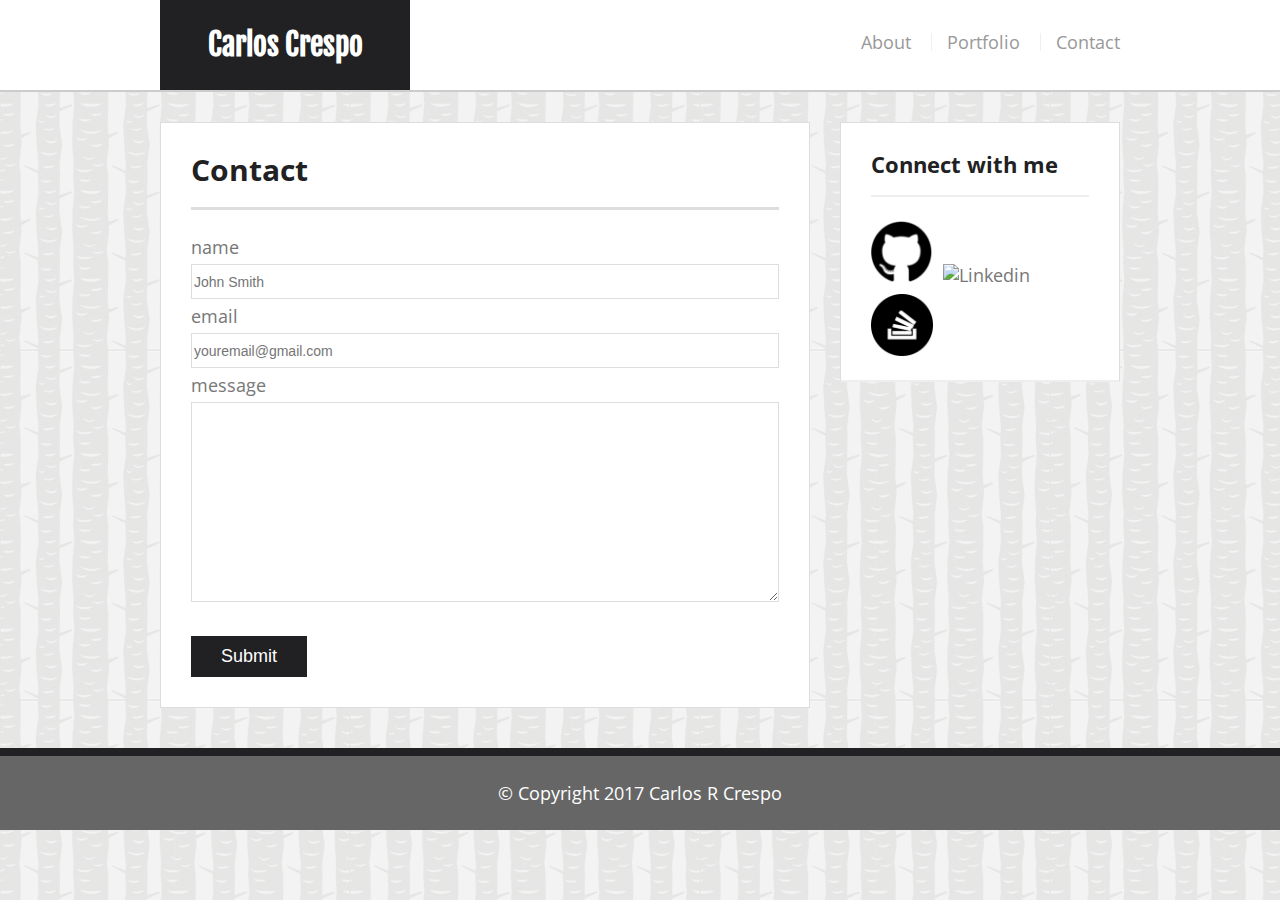
==== contact.html @ 59a84730 "first commit" ====
<!DOCTYPE html>
<html>
<head>
	<title>Contact</title>
	<link rel="stylesheet" type="text/css" href="assets/css/reset.css">
	<link rel="stylesheet" type="text/css" href="assets/css/style.css">
	<link href="https://fonts.googleapis.com/css?family=Fjalla+One|Open+Sans+Condensed:300" rel="stylesheet">

</head>
<body>
	<header id="masthead">
		<div class="container">
			<a href="index.html" id="logo">Carlos Crespo</a>
			<nav>
				<a href="index.html">About</a>
				<a href="portfolio.html">Portfolio</a>
				<a href="contact.html">Contact</a>
			</nav>
		</div>
	</header>

	
	<div id="main container" class="container">
		<section class="main-container">
			<h1>Contact</h1>

			<form id="contact form">
				<ul>
					<li>
						<label for="Name">name</label>
						<input type="text" name="name" id="name" placeholder="John Smith" required="required">
					</li>
					<li>
						<label for="email">email</label>
						<input type="text" name="email" id="email" placeholder="youremail@gmail.com" required="required">
					</li>
					<li>
						<label for="message">message</label>
						<textarea id="message" name="message" required="required"></textarea>
					</li>
				</ul>
				<br>
				<input type="submit" name="submit">
			</form>



		</section>

		<section class="sidebar">
			<div id="connect">
				<h2>Connect with me</h2>

				<img src="assets/images/github-128.png" class="social" alt="Github">
				<img src="assets/images/Linkedin-128.png" class="social" alt="Linkedin">
				<img src="assets/images/stackoverflow-128.png" class="social" alt="Stack Overflow">
			</div>
		</section>
	</div>

	<footer>
		<div class="container">
			&copy; Copyright 2017 Carlos R Crespo
		</div>
	</footer>


</body>
</html>
---- assets/css/style.css ----
* {
box-sizing: border-box;
}


body {
background: url('../images/tree_bark.png');
font-size: 18px;
line-height: 34px;
font-family: 'Open Sans Condensed', sans-serif;
color: #777;
}

.container {
	width: 100%;
	max-width: 960px;
	margin: 0 auto;
	clear: both;
}

h1, h2, h3, p {
	margin-bottom: 20px;
}

p:last-child {
	margin-bottom: 0px;
}

h1, h2, h3 {
	font-family: 'Open Sans Condensed', Times, Times New Roman, serif;
	font-weight: 700;
	color: #212123;
}

h1 {
	font-size: 30px;
	font-style: 
	line-height: 49px;
	border-bottom: 3px solid #ddd;
	padding-bottom: 20px;
}

h2, h3 {
	font-size: 22px;
}

/*header*/

#masthead {
	background: #fff;
	margin: 0 0 30px;
	z-index: 99;
	color: #fff;
	overflow: auto;
	border-bottom: 2px solid #ccc;
	position: fixed
	width: 100%;
}

#logo {
	width: 250px;
	height: 90;
	background: #212123;
	float: left;
	font-family: 'Fjalla One', sans-serif;
	text-align: center;
	line-height: 90px;
	color: #fff;
	font-weight: 700;
	font-size: 30px;
	text-decoration: none;
}

nav {
	float: right;
	margin-top: 25px;
}

nav a {
	color: #999;
	text-decoration: none;
	margin-left: 15px;
	display: inline-block;
	border-left: 1px solid #efefef;
	padding-left: 15px;
	line-height: 18px;
}

nav a:first-child {
	border-left: 0 none;
}
/*main*/
#main-container {
	padding-top: 130px;
}

.main-container {
	background: #fff;
	padding: 30px;
	margin: 0 0 40px 0;
	width: 100%;
	max-width: 650px;
	float: left;
	border: 1px solid #ddd;
}

.auth-image {
	width: 200px;
	height: auto;
	margin-top: 10px;
	border-radius: 15px;
	float: left;
	margin-right: 25px;
}

/*sidebar*/
.sidebar {
	background: #fff;
	padding: 30px;
	width: 100%;
	max-width: 280px;
	float: right;
	border: 1px solid #ddd;
	margin-bottom: 20px;
}

h3, .sidebar, h2 {
	border-bottom: 2px solid #eee;
	padding-bottom: 20px;
	margin-bottom: 15px;
	line-height: 22px;
}

.social {
	width: 62px;
	height: 62px;
	margin-top: 8px;
	margin-right: 5px;
}

.social: last-child {
	margin-right: 0;
}

/*footer*/

footer {
	background: #666;
	color: #fff;
	padding: 20PX 0;
	clear: both;
	border-top: 8px solid #212123;
	color: #ccc
	font-size: 12px;
	text-align: center;
}

/*portfolio*/
.work {
	width: 274px;
	overflow: auto;
	position: relative;
	float: left;
	margin: 20px 0 20px;
}

.work:nth-child(even) {
	margin-right: 40px;
}

.work img {
	width: 100%;
	border: 0 none;
	opacity: .8;
}

.work h3 {
	border-bottom: 0;
	background: #212123;
	color: #fff;
	text-align: center;
	position: absolute;
	bottom: 20px;
	padding: 15px;
	width: 100%;
	line-height: 30px;
	margin-bottom: 0;
	font-weight: 300;
}

/*contact*/

#contact-form ul {
	margin-bottom: 20px;
}

label,
input[type=text],
input[type=email],
textarea {
	display: block;
	width: 100%;
}

input[type=text],
input[type=email],
textarea {
	height: 35px;
	border: 1px solid #ddd;
	padding: : 0 10px;
	font-size: 14px;
}

textarea {
	height: 200px;
}

input[type=submit] {
	background: #212123;
	border: 0 none;
	color: #fff;
	font-size: 18px;
	padding: 10px 30px;
	cursor: pointer;
}



/* Start of Media Queries */


@media only screen and (max-width: 768px) {
  .main-section,
  .sidebar {
    max-width: 100%;
  }

  main {
    overflow: auto;
  }

  .work {
    /* Box-model */
    width: 47%;

    /* Positioning */
    margin-bottom: 10px;
  }

  .work:nth-child(even) {
    margin-right: 0;
  }

  .work:nth-child(odd) {
    float: right;
  }

  .auth-image {
    width: 50%;
  }

  .sidebar {
    margin-bottom: 40px;
  }
}


/* screen 640px*/
@media only screen and (max-width: 640px) {
  #masthead {
    /* Positioning */
    position: static;
    margin-bottom: 20px;
  }

  header .container {
    padding: 0;
  }

  main.container {
    padding-top: 0;
  }

  #logo,
  .work,
  .auth-image {
    width: 100%;
  }

  nav {
    /* Box-model */
    width: 100%;

    /* Positioning */
    margin: 15px 0;

    /* Typography */
    text-align: center;
  }

  nav a {
    /* Box-model */
    width: 30%;
    padding-left: 0;

    /* Positioning */
    margin-left: 0;
  }
}
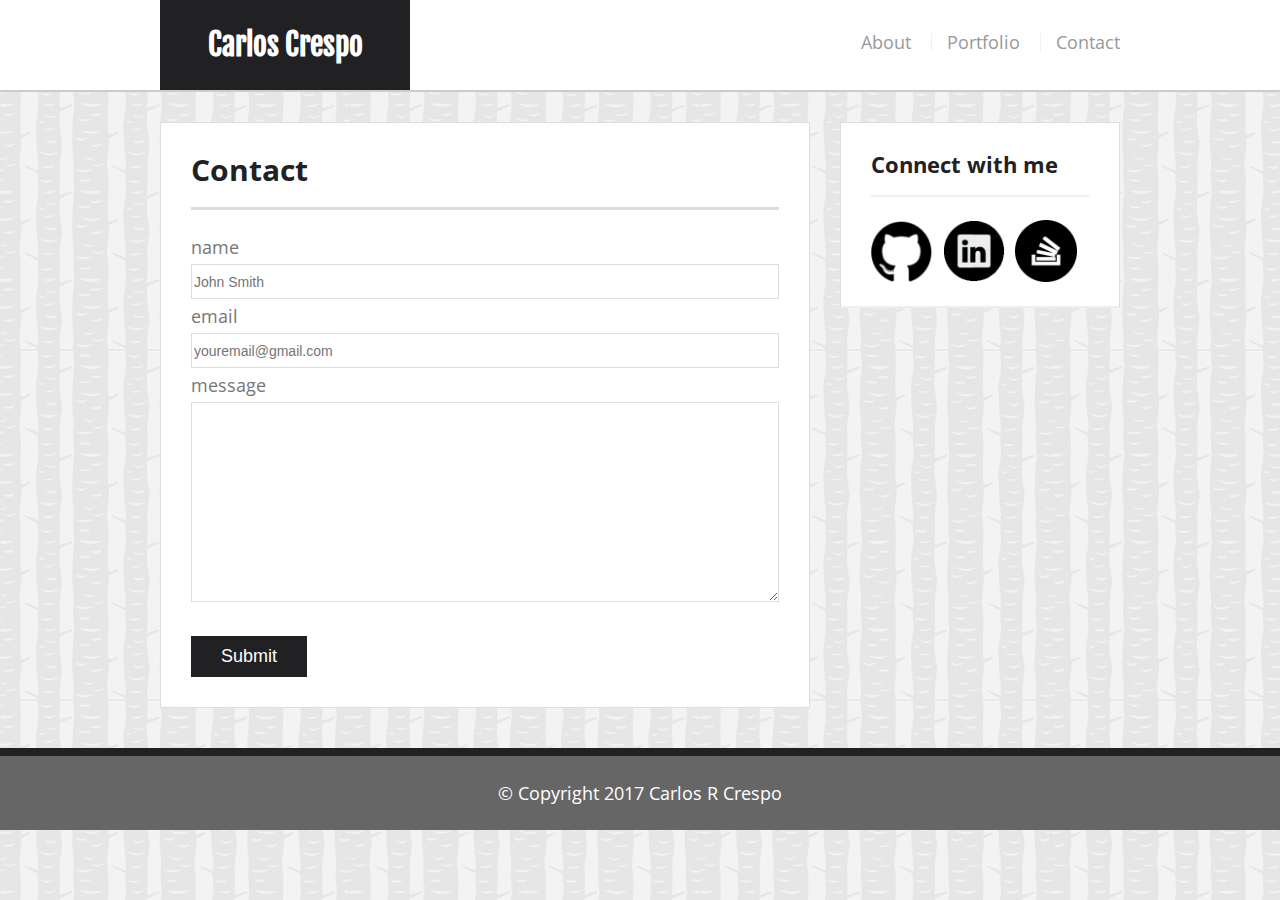
==== commit aec0ac78: "Update contact.html" ====
--- a/contact.html
+++ b/contact.html
@@ -53,7 +53,7 @@
 				<h2>Connect with me</h2>
 
 				<img src="assets/images/github-128.png" class="social" alt="Github">
-				<img src="assets/images/Linkedin-128.png" class="social" alt="Linkedin">
+				<img src="assets/images/linkedin-128.png" class="social" alt="Linkedin">
 				<img src="assets/images/stackoverflow-128.png" class="social" alt="Stack Overflow">
 			</div>
 		</section>
@@ -67,4 +67,4 @@
 
 
 </body>
-</html>+</html>
